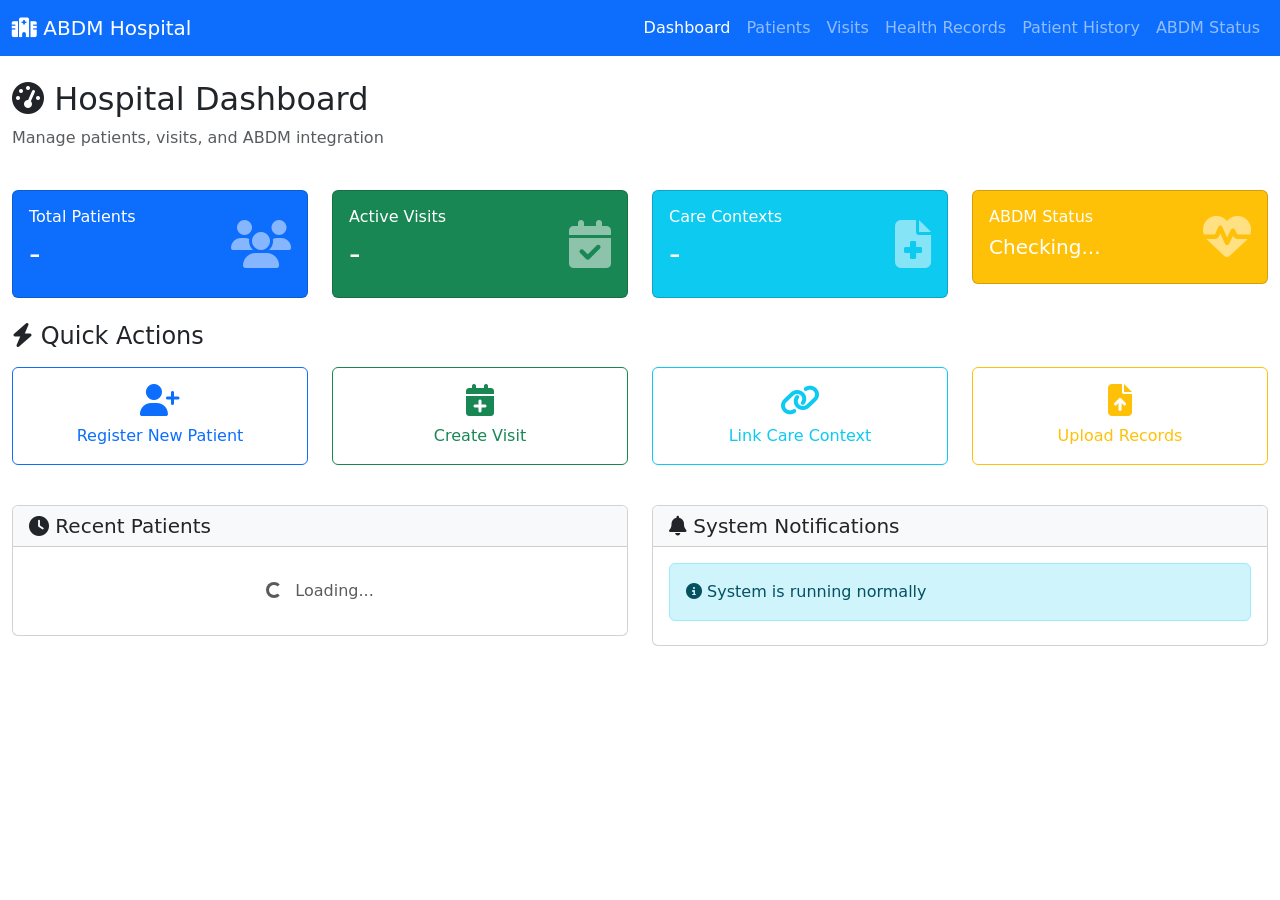
==== abdm-hospital-2/frontend/index.html @ c876e62d "Current project condition" ====
<!doctype html>
<html lang="en">
  <head>
    <meta charset="UTF-8" />
    <meta name="viewport" content="width=device-width, initial-scale=1.0" />
    <title>ABDM Hospital Management System</title>
    <link
      href="https://cdn.jsdelivr.net/npm/bootstrap@5.3.0/dist/css/bootstrap.min.css"
      rel="stylesheet"
    />
    <link
      href="https://cdnjs.cloudflare.com/ajax/libs/font-awesome/6.4.0/css/all.min.css"
      rel="stylesheet"
    />
    <link href="/static/css/style.css" rel="stylesheet" />
  </head>
  <body>
    <!-- Navigation -->
    <nav class="navbar navbar-expand-lg navbar-dark bg-primary">
      <div class="container-fluid">
        <a class="navbar-brand" href="index.html">
          <i class="fas fa-hospital"></i> ABDM Hospital
        </a>
        <button
          class="navbar-toggler"
          type="button"
          data-bs-toggle="collapse"
          data-bs-target="#navbarNav"
        >
          <span class="navbar-toggler-icon"></span>
        </button>
        <div class="collapse navbar-collapse" id="navbarNav">
          <ul class="navbar-nav ms-auto">
            <li class="nav-item">
              <a class="nav-link active" href="index.html">Dashboard</a>
            </li>
            <li class="nav-item">
              <a class="nav-link" href="patients.html">Patients</a>
            </li>
            <li class="nav-item">
              <a class="nav-link" href="visits.html">Visits</a>
            </li>
            <li class="nav-item">
              <a class="nav-link" href="health-records.html">Health Records</a>
            </li>
            <li class="nav-item">
              <a class="nav-link" href="patient-history.html"
                >Patient History</a
              >
            </li>
            <li class="nav-item">
              <a class="nav-link" href="abdm-status.html">ABDM Status</a>
            </li>
          </ul>
        </div>
      </div>
    </nav>

    <!-- Main Content -->
    <div class="container-fluid mt-4">
      <div class="row">
        <!-- Header -->
        <div class="col-12 mb-4">
          <h2><i class="fas fa-tachometer-alt"></i> Hospital Dashboard</h2>
          <p class="text-muted">
            Manage patients, visits, and ABDM integration
          </p>
        </div>

        <!-- Statistics Cards -->
        <div class="col-md-3 mb-4">
          <div class="card stat-card bg-primary text-white">
            <div class="card-body">
              <div class="d-flex justify-content-between align-items-center">
                <div>
                  <h6 class="card-title">Total Patients</h6>
                  <h2 id="totalPatients">-</h2>
                </div>
                <div class="stat-icon">
                  <i class="fas fa-users fa-3x opacity-50"></i>
                </div>
              </div>
            </div>
          </div>
        </div>

        <div class="col-md-3 mb-4">
          <div class="card stat-card bg-success text-white">
            <div class="card-body">
              <div class="d-flex justify-content-between align-items-center">
                <div>
                  <h6 class="card-title">Active Visits</h6>
                  <h2 id="activeVisits">-</h2>
                </div>
                <div class="stat-icon">
                  <i class="fas fa-calendar-check fa-3x opacity-50"></i>
                </div>
              </div>
            </div>
          </div>
        </div>

        <div class="col-md-3 mb-4">
          <div class="card stat-card bg-info text-white">
            <div class="card-body">
              <div class="d-flex justify-content-between align-items-center">
                <div>
                  <h6 class="card-title">Care Contexts</h6>
                  <h2 id="careContexts">-</h2>
                </div>
                <div class="stat-icon">
                  <i class="fas fa-file-medical fa-3x opacity-50"></i>
                </div>
              </div>
            </div>
          </div>
        </div>

        <div class="col-md-3 mb-4">
          <div class="card stat-card bg-warning text-white">
            <div class="card-body">
              <div class="d-flex justify-content-between align-items-center">
                <div>
                  <h6 class="card-title">ABDM Status</h6>
                  <h5 id="abdmStatus">Checking...</h5>
                </div>
                <div class="stat-icon">
                  <i class="fas fa-heartbeat fa-3x opacity-50"></i>
                </div>
              </div>
            </div>
          </div>
        </div>
      </div>

      <!-- Quick Actions -->
      <div class="row mb-4">
        <div class="col-12">
          <h4 class="mb-3"><i class="fas fa-bolt"></i> Quick Actions</h4>
        </div>
        <div class="col-md-3 mb-3">
          <a href="patients.html" class="btn btn-outline-primary w-100 p-3">
            <i class="fas fa-user-plus fa-2x mb-2"></i>
            <br />Register New Patient
          </a>
        </div>
        <div class="col-md-3 mb-3">
          <a href="visits.html" class="btn btn-outline-success w-100 p-3">
            <i class="fas fa-calendar-plus fa-2x mb-2"></i>
            <br />Create Visit
          </a>
        </div>
        <div class="col-md-3 mb-3">
          <a href="care-contexts.html" class="btn btn-outline-info w-100 p-3">
            <i class="fas fa-link fa-2x mb-2"></i>
            <br />Link Care Context
          </a>
        </div>
        <div class="col-md-3 mb-3">
          <a
            href="health-records.html"
            class="btn btn-outline-warning w-100 p-3"
          >
            <i class="fas fa-file-upload fa-2x mb-2"></i>
            <br />Upload Records
          </a>
        </div>
      </div>

      <!-- Recent Activity -->
      <div class="row">
        <div class="col-md-6 mb-4">
          <div class="card">
            <div class="card-header bg-light">
              <h5 class="mb-0"><i class="fas fa-clock"></i> Recent Patients</h5>
            </div>
            <div class="card-body">
              <div id="recentPatients" class="list-group">
                <div class="text-center text-muted py-3">
                  <div class="spinner-border spinner-border-sm me-2"></div>
                  Loading...
                </div>
              </div>
            </div>
          </div>
        </div>

        <div class="col-md-6 mb-4">
          <div class="card">
            <div class="card-header bg-light">
              <h5 class="mb-0">
                <i class="fas fa-bell"></i> System Notifications
              </h5>
            </div>
            <div class="card-body">
              <div id="notifications" class="list-group">
                <div class="alert alert-info mb-2">
                  <i class="fas fa-info-circle"></i> System is running normally
                </div>
                <div id="webhookNotifications"></div>
              </div>
            </div>
          </div>
        </div>
      </div>
    </div>

    <!-- Scripts -->
    <script src="https://cdn.jsdelivr.net/npm/bootstrap@5.3.0/dist/js/bootstrap.bundle.min.js"></script>
    <script src="/static/js/api.js"></script>
    <script src="/static/js/dashboard.js"></script>
  </body>
</html>
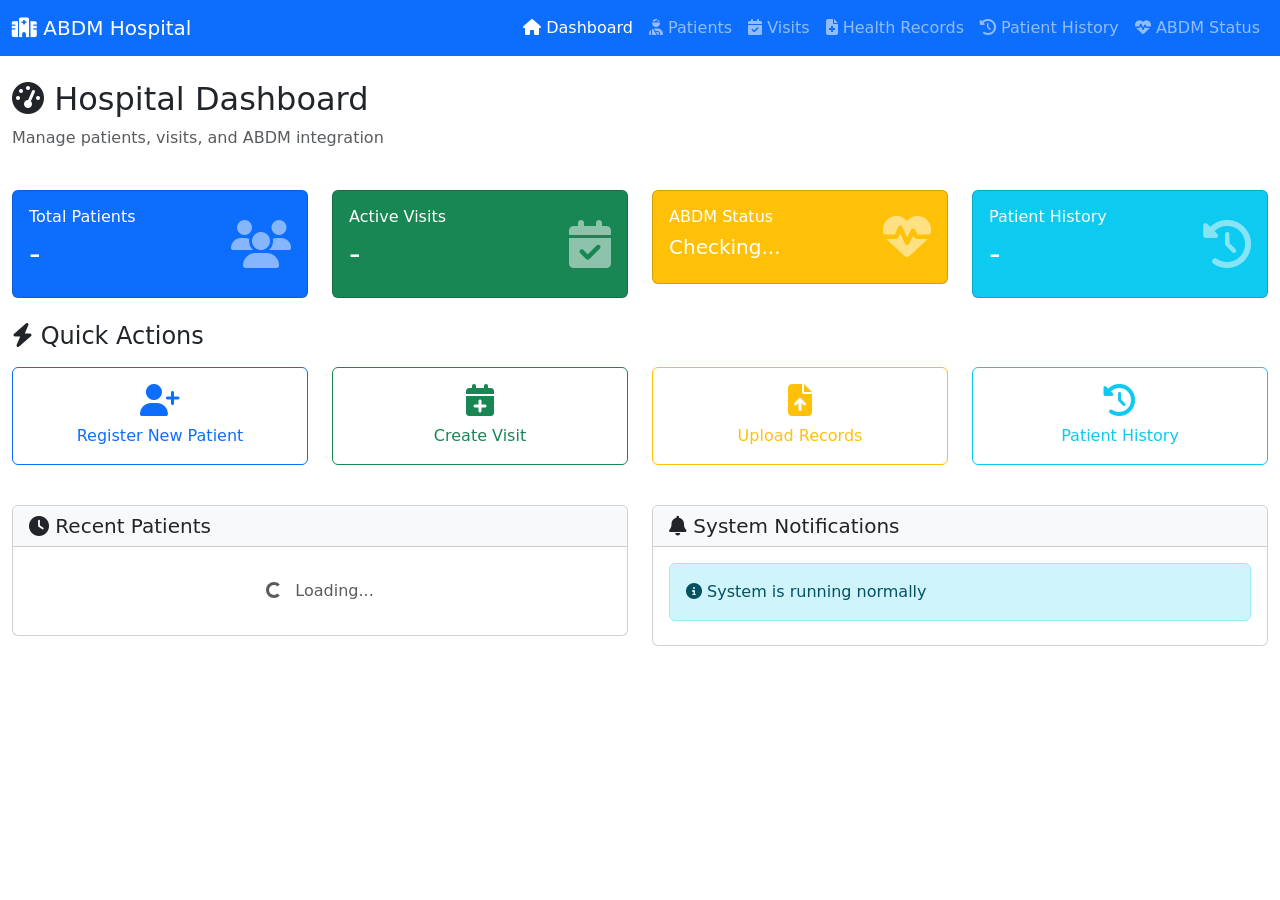
==== commit 0bd94027: "Final update consisting the two hospital and 1 gateway" ====
--- a/abdm-hospital-2/frontend/index.html
+++ b/abdm-hospital-2/frontend/index.html
@@ -32,24 +32,34 @@
         <div class="collapse navbar-collapse" id="navbarNav">
           <ul class="navbar-nav ms-auto">
             <li class="nav-item">
-              <a class="nav-link active" href="index.html">Dashboard</a>
-            </li>
-            <li class="nav-item">
-              <a class="nav-link" href="patients.html">Patients</a>
-            </li>
-            <li class="nav-item">
-              <a class="nav-link" href="visits.html">Visits</a>
-            </li>
-            <li class="nav-item">
-              <a class="nav-link" href="health-records.html">Health Records</a>
+              <a class="nav-link active" href="index.html"
+                ><i class="fas fa-home"></i> Dashboard</a
+              >
+            </li>
+            <li class="nav-item">
+              <a class="nav-link" href="patients.html"
+                ><i class="fas fa-user-injured"></i> Patients</a
+              >
+            </li>
+            <li class="nav-item">
+              <a class="nav-link" href="visits.html"
+                ><i class="fas fa-calendar-check"></i> Visits</a
+              >
+            </li>
+            <li class="nav-item">
+              <a class="nav-link" href="health-records.html"
+                ><i class="fas fa-file-medical"></i> Health Records</a
+              >
             </li>
             <li class="nav-item">
               <a class="nav-link" href="patient-history.html"
-                >Patient History</a
-              >
-            </li>
-            <li class="nav-item">
-              <a class="nav-link" href="abdm-status.html">ABDM Status</a>
+                ><i class="fas fa-history"></i> Patient History</a
+              >
+            </li>
+            <li class="nav-item">
+              <a class="nav-link" href="abdm-status.html"
+                ><i class="fas fa-heartbeat"></i> ABDM Status</a
+              >
             </li>
           </ul>
         </div>
@@ -101,22 +111,6 @@
         </div>
 
         <div class="col-md-3 mb-4">
-          <div class="card stat-card bg-info text-white">
-            <div class="card-body">
-              <div class="d-flex justify-content-between align-items-center">
-                <div>
-                  <h6 class="card-title">Care Contexts</h6>
-                  <h2 id="careContexts">-</h2>
-                </div>
-                <div class="stat-icon">
-                  <i class="fas fa-file-medical fa-3x opacity-50"></i>
-                </div>
-              </div>
-            </div>
-          </div>
-        </div>
-
-        <div class="col-md-3 mb-4">
           <div class="card stat-card bg-warning text-white">
             <div class="card-body">
               <div class="d-flex justify-content-between align-items-center">
@@ -126,6 +120,21 @@
                 </div>
                 <div class="stat-icon">
                   <i class="fas fa-heartbeat fa-3x opacity-50"></i>
+                </div>
+              </div>
+            </div>
+          </div>
+        </div>
+        <div class="col-md-3 mb-4">
+          <div class="card stat-card bg-info text-white">
+            <div class="card-body">
+              <div class="d-flex justify-content-between align-items-center">
+                <div>
+                  <h6 class="card-title">Patient History</h6>
+                  <h2 id="patientHistoryCount">-</h2>
+                </div>
+                <div class="stat-icon">
+                  <i class="fas fa-history fa-3x opacity-50"></i>
                 </div>
               </div>
             </div>
@@ -148,12 +157,6 @@
           <a href="visits.html" class="btn btn-outline-success w-100 p-3">
             <i class="fas fa-calendar-plus fa-2x mb-2"></i>
             <br />Create Visit
-          </a>
-        </div>
-        <div class="col-md-3 mb-3">
-          <a href="care-contexts.html" class="btn btn-outline-info w-100 p-3">
-            <i class="fas fa-link fa-2x mb-2"></i>
-            <br />Link Care Context
           </a>
         </div>
         <div class="col-md-3 mb-3">
@@ -165,6 +168,12 @@
             <br />Upload Records
           </a>
         </div>
+        <div class="col-md-3 mb-3">
+          <a href="patient-history.html" class="btn btn-outline-info w-100 p-3">
+            <i class="fas fa-history fa-2x mb-2"></i>
+            <br />Patient History
+          </a>
+        </div>
       </div>
 
       <!-- Recent Activity -->
